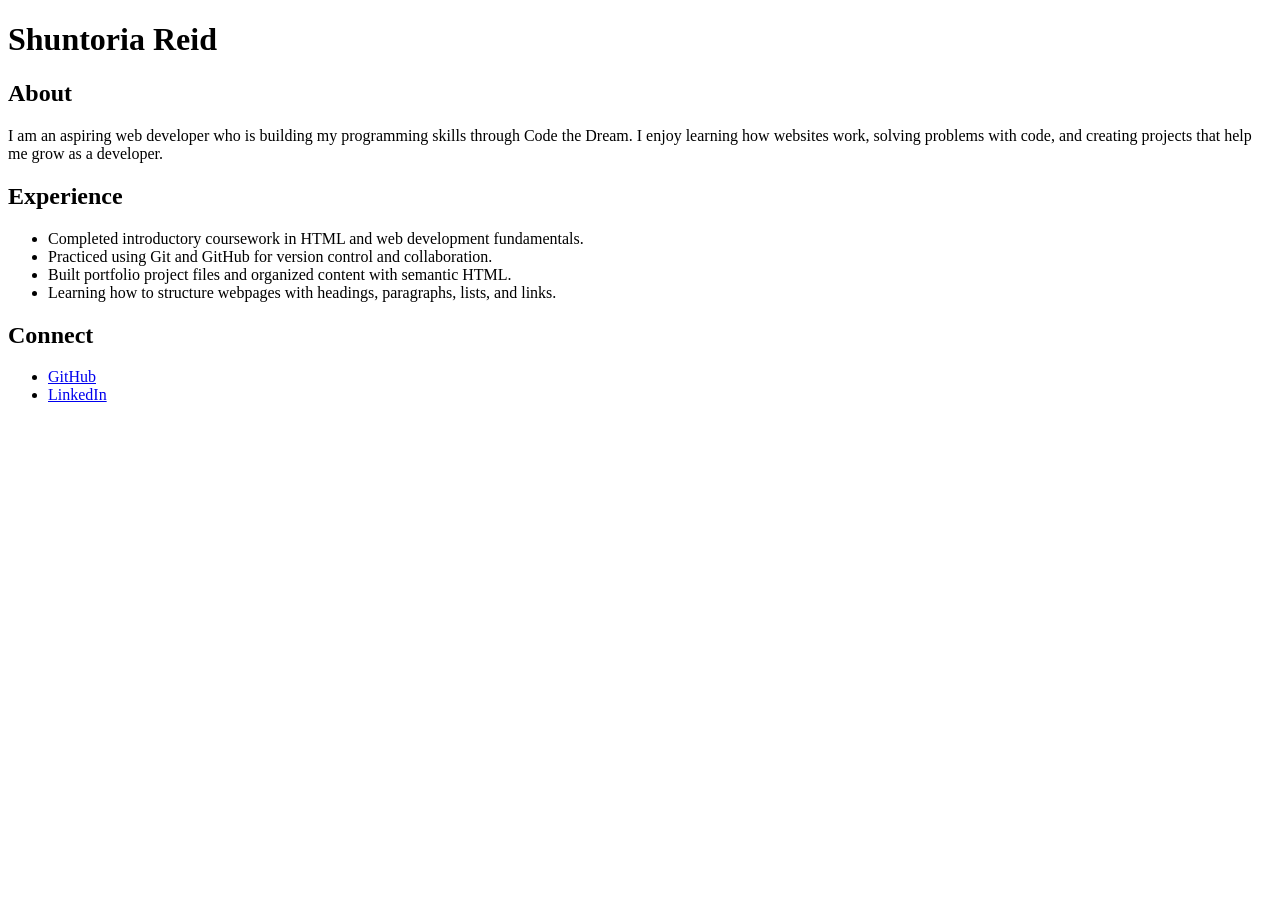
==== index.html @ 25836e89 "boilerplate and content added" ====
<!DOCTYPE html>
<html lang="en">
<head>
  <meta charset="UTF-8">
  <meta name="viewport" content="width=device-width, initial-scale=1.0">
  <meta name="description" content="Shuntoria Reid's portfolio page for Code the Dream.">
  <meta name="keywords" content="Shuntoria Reid, portfolio, Code the Dream, web development">
  <title>Shuntoria Reid's Portfolio</title>
</head>
<body>
  <h1>Shuntoria Reid</h1>

  <section id="About">
    <h2>About</h2>
    <p>
      I am an aspiring web developer who is building my programming skills through
      Code the Dream. I enjoy learning how websites work, solving problems with
      code, and creating projects that help me grow as a developer.
    </p>
  </section>

  <section id="Experience">
    <h2>Experience</h2>
    <ul>
      <li>Completed introductory coursework in HTML and web development fundamentals.</li>
      <li>Practiced using Git and GitHub for version control and collaboration.</li>
      <li>Built portfolio project files and organized content with semantic HTML.</li>
      <li>Learning how to structure webpages with headings, paragraphs, lists, and links.</li>
    </ul>
  </section>

  <section id="Connect">
    <h2>Connect</h2>
    <ul>
      <li><a href="https://github.com/shanny2022" target="_blank" rel="noopener noreferrer">GitHub</a></li>
      <li><a href="https://www.linkedin.com/in/shuntoria-reid/" target="_blank" rel="noopener noreferrer">LinkedIn</a></li>
    </ul>
  </section>
</body>
</html>
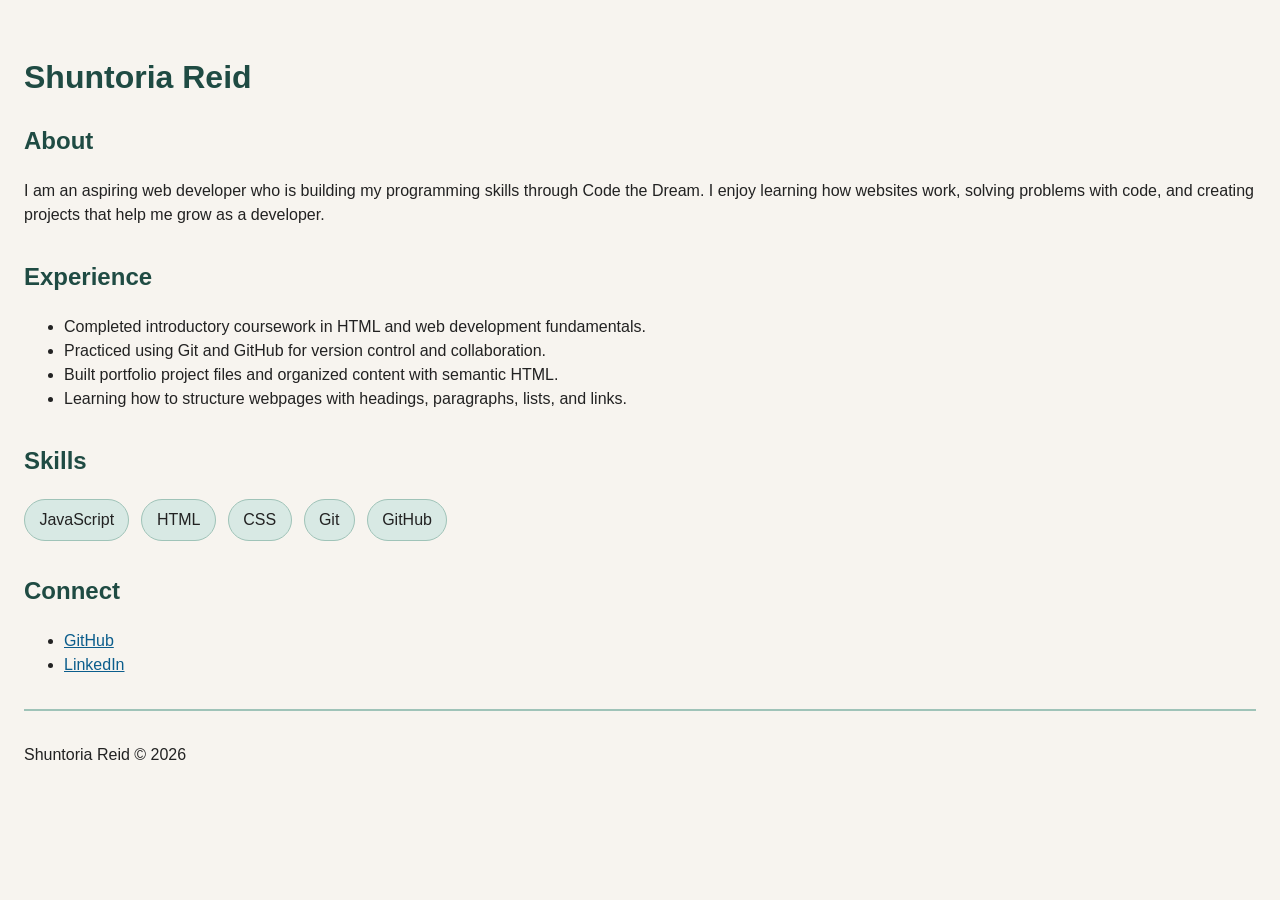
==== commit 6216a8bb: "js added, created footer and skills" ====
--- a/index.html
+++ b/index.html
@@ -6,6 +6,7 @@
   <meta name="description" content="Shuntoria Reid's portfolio page for Code the Dream.">
   <meta name="keywords" content="Shuntoria Reid, portfolio, Code the Dream, web development">
   <title>Shuntoria Reid's Portfolio</title>
+  <link rel="stylesheet" href="css/index.css">
 </head>
 <body>
   <h1>Shuntoria Reid</h1>
@@ -29,6 +30,11 @@
     </ul>
   </section>
 
+  <section id="skills">
+    <h2>Skills</h2>
+    <ul></ul>
+  </section>
+
   <section id="Connect">
     <h2>Connect</h2>
     <ul>
@@ -36,5 +42,7 @@
       <li><a href="https://www.linkedin.com/in/shuntoria-reid/" target="_blank" rel="noopener noreferrer">LinkedIn</a></li>
     </ul>
   </section>
+
+  <script src="js/index.js"></script>
 </body>
 </html>
--- a/css/index.css
+++ b/css/index.css
@@ -0,0 +1,58 @@
+body {
+  margin: 0;
+  padding: 2rem 1.5rem 3rem;
+  font-family: Arial, sans-serif;
+  line-height: 1.5;
+  background-color: #f7f4ef;
+  color: #222222;
+}
+
+h1,
+h2 {
+  color: #1f4b43;
+}
+
+section {
+  margin-bottom: 2rem;
+}
+
+a {
+  color: #0b5d8c;
+}
+
+#skills ul {
+  display: flex;
+  flex-wrap: wrap;
+  gap: 0.75rem;
+  padding: 0;
+  list-style: none;
+}
+
+#skills li {
+  padding: 0.5rem 0.9rem;
+  border-radius: 999px;
+  background-color: #d8e9e4;
+  border: 1px solid #9fc3b8;
+}
+
+footer {
+  margin-top: 2rem;
+  padding-top: 1rem;
+  border-top: 2px solid #9fc3b8;
+}
+
+@media (max-width: 600px) {
+  body {
+    padding: 1.25rem 1rem 2rem;
+  }
+
+  #skills ul {
+    gap: 0.5rem;
+  }
+
+  #skills li {
+    width: 100%;
+    box-sizing: border-box;
+    text-align: center;
+  }
+}
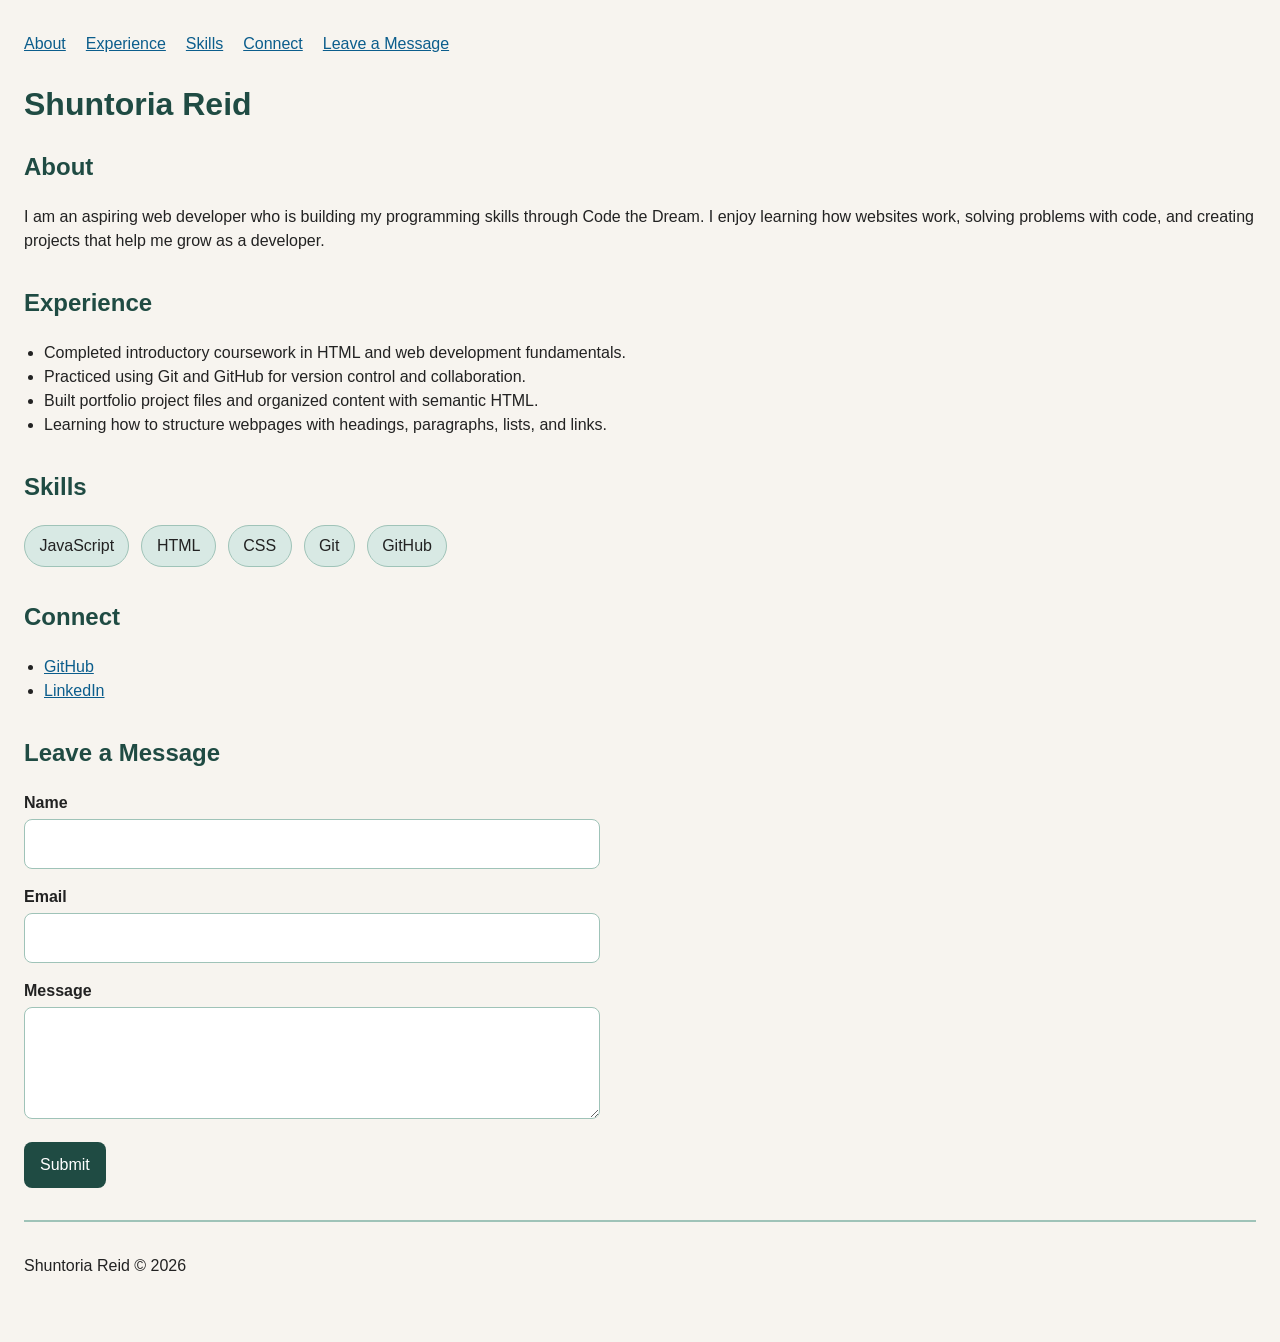
==== commit 57e9c019: "form and functionality added" ====
--- a/index.html
+++ b/index.html
@@ -9,6 +9,16 @@
   <link rel="stylesheet" href="css/index.css">
 </head>
 <body>
+  <nav>
+    <ul>
+      <li><a href="#About">About</a></li>
+      <li><a href="#Experience">Experience</a></li>
+      <li><a href="#skills">Skills</a></li>
+      <li><a href="#Connect">Connect</a></li>
+      <li><a href="#leave-message">Leave a Message</a></li>
+    </ul>
+  </nav>
+
   <h1>Shuntoria Reid</h1>
 
   <section id="About">
@@ -43,6 +53,30 @@
     </ul>
   </section>
 
+  <section id="leave-message">
+    <h2>Leave a Message</h2>
+    <form name="leave_message">
+      <label for="usersName">Name</label>
+      <br>
+      <input id="usersName" type="text" name="usersName" required>
+      <br>
+      <label for="usersEmail">Email</label>
+      <br>
+      <input id="usersEmail" type="email" name="usersEmail" required>
+      <br>
+      <label for="usersMessage">Message</label>
+      <br>
+      <textarea id="usersMessage" name="usersMessage" required></textarea>
+      <br>
+      <button type="submit">Submit</button>
+    </form>
+  </section>
+
+  <section id="messages">
+    <h2>Messages</h2>
+    <ul></ul>
+  </section>
+
   <script src="js/index.js"></script>
 </body>
 </html>
--- a/css/index.css
+++ b/css/index.css
@@ -14,6 +14,24 @@
 
 section {
   margin-bottom: 2rem;
+}
+
+nav ul,
+section ul {
+  padding-left: 1.25rem;
+}
+
+nav {
+  margin-bottom: 1.5rem;
+}
+
+nav ul {
+  display: flex;
+  flex-wrap: wrap;
+  gap: 0.75rem 1.25rem;
+  margin: 0;
+  list-style: none;
+  padding-left: 0;
 }
 
 a {
@@ -35,6 +53,67 @@
   border: 1px solid #9fc3b8;
 }
 
+#leave-message form {
+  max-width: 36rem;
+}
+
+#leave-message label {
+  display: inline-block;
+  margin-bottom: 0.25rem;
+  font-weight: 600;
+}
+
+#leave-message input,
+#leave-message textarea,
+#leave-message button,
+#messages button {
+  font: inherit;
+}
+
+#leave-message input,
+#leave-message textarea {
+  width: 100%;
+  margin-bottom: 1rem;
+  padding: 0.75rem;
+  box-sizing: border-box;
+  border: 1px solid #9fc3b8;
+  border-radius: 0.5rem;
+  background-color: #ffffff;
+}
+
+#leave-message textarea {
+  min-height: 7rem;
+  resize: vertical;
+}
+
+#leave-message button,
+#messages button {
+  padding: 0.7rem 1rem;
+  border: 0;
+  border-radius: 0.5rem;
+  background-color: #1f4b43;
+  color: #ffffff;
+  cursor: pointer;
+}
+
+#messages ul {
+  list-style: none;
+  padding-left: 0;
+}
+
+#messages li {
+  display: flex;
+  flex-wrap: wrap;
+  align-items: center;
+  gap: 0.75rem;
+  padding: 0.85rem 0;
+  border-bottom: 1px solid #d8e9e4;
+}
+
+#messages span {
+  flex: 1 1 16rem;
+}
+
 footer {
   margin-top: 2rem;
   padding-top: 1rem;
@@ -46,6 +125,10 @@
     padding: 1.25rem 1rem 2rem;
   }
 
+  nav ul {
+    gap: 0.5rem 0.75rem;
+  }
+
   #skills ul {
     gap: 0.5rem;
   }
@@ -55,4 +138,16 @@
     box-sizing: border-box;
     text-align: center;
   }
+
+  #leave-message input,
+  #leave-message textarea,
+  #leave-message button,
+  #messages button {
+    width: 100%;
+    min-height: 2.75rem;
+  }
+
+  #messages li {
+    align-items: stretch;
+  }
 }
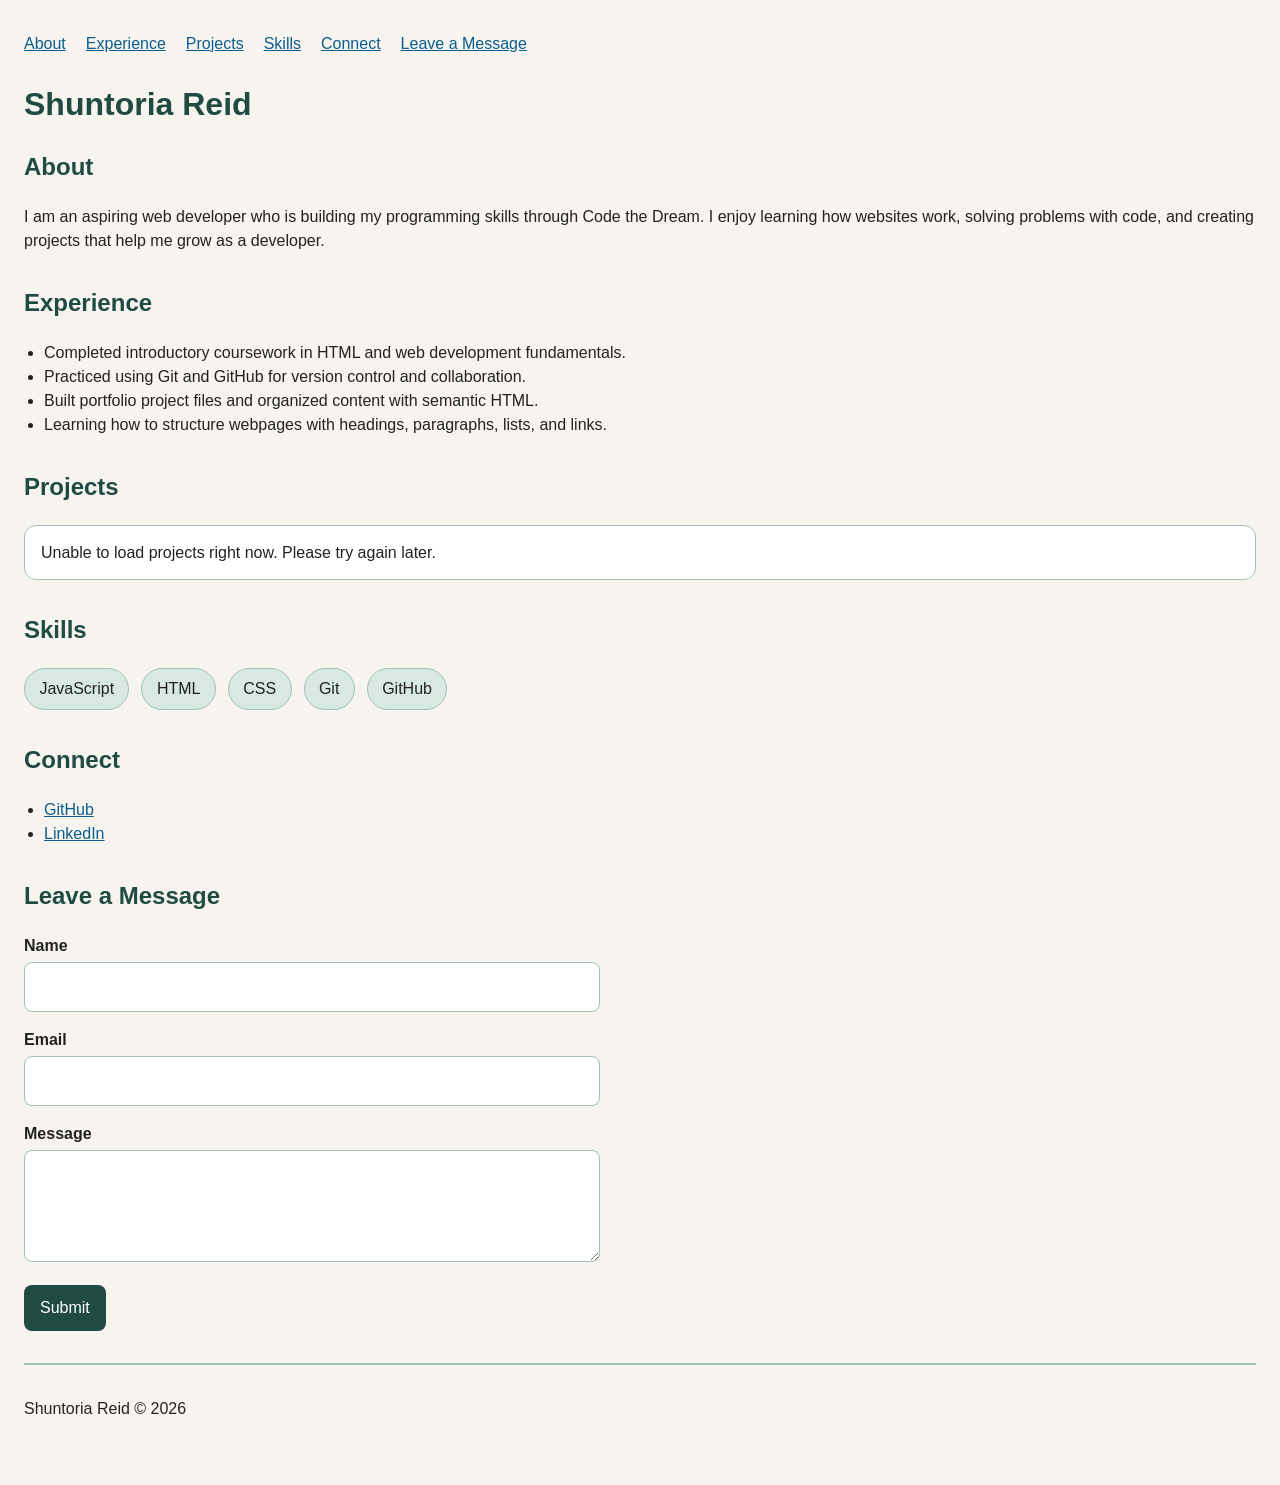
==== commit d92e7914: "API fetch completed" ====
--- a/index.html
+++ b/index.html
@@ -13,6 +13,7 @@
     <ul>
       <li><a href="#About">About</a></li>
       <li><a href="#Experience">Experience</a></li>
+      <li><a href="#projects">Projects</a></li>
       <li><a href="#skills">Skills</a></li>
       <li><a href="#Connect">Connect</a></li>
       <li><a href="#leave-message">Leave a Message</a></li>
@@ -38,6 +39,11 @@
       <li>Built portfolio project files and organized content with semantic HTML.</li>
       <li>Learning how to structure webpages with headings, paragraphs, lists, and links.</li>
     </ul>
+  </section>
+
+  <section id="projects">
+    <h2>Projects</h2>
+    <ul></ul>
   </section>
 
   <section id="skills">
--- a/css/index.css
+++ b/css/index.css
@@ -44,6 +44,32 @@
   gap: 0.75rem;
   padding: 0;
   list-style: none;
+}
+
+#projects ul {
+  display: grid;
+  grid-template-columns: repeat(auto-fit, minmax(12rem, 1fr));
+  gap: 0.85rem;
+  list-style: none;
+  padding-left: 0;
+}
+
+#projects li {
+  padding: 0.9rem 1rem;
+  border: 1px solid #9fc3b8;
+  border-radius: 0.75rem;
+  background-color: #ffffff;
+}
+
+#projects a {
+  display: inline-block;
+  font-weight: 600;
+  text-decoration: none;
+}
+
+#projects a:hover,
+#projects a:focus {
+  text-decoration: underline;
 }
 
 #skills li {
@@ -133,6 +159,10 @@
     gap: 0.5rem;
   }
 
+  #projects ul {
+    grid-template-columns: 1fr;
+  }
+
   #skills li {
     width: 100%;
     box-sizing: border-box;
